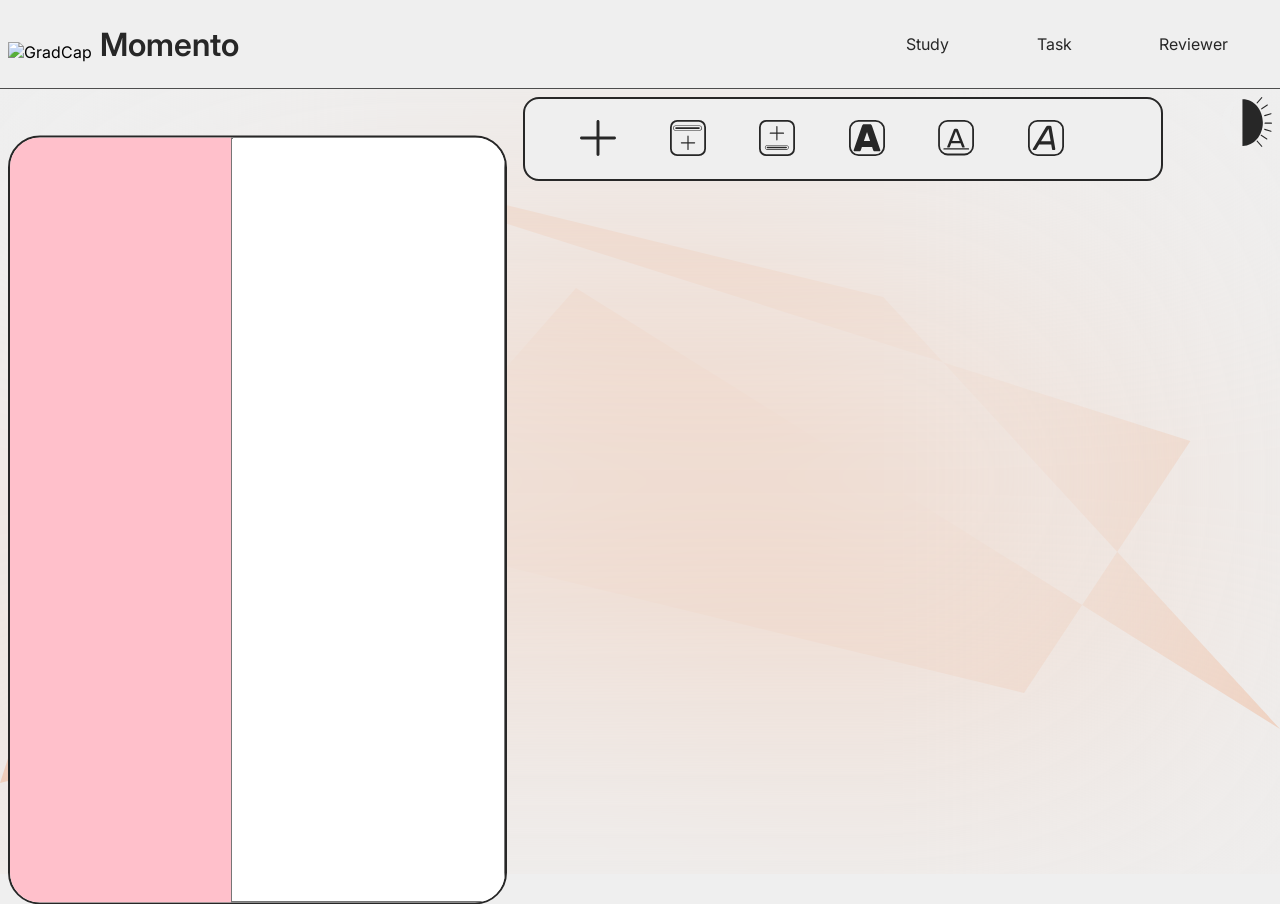
==== reviewer.html @ b0a48c56 ".png -> .svg" ====
<!doctype html>
<html lang="en">
  <head>
    <meta charset="UTF-8" />
    <meta name="viewport" content="width=device-width, initial-scale=1.0" />
    <link rel="stylesheet" href="./assets/styles/navbar.css" />
    <link rel="stylesheet" href="./assets/styles/global.css" />
    <link
      rel="shortcut icon"
      href="./assets/images/logo.ico"
      type="image/x-icon"
    />
    <link rel="stylesheet" href="./assets/styles/reviewer.css" />
    <link
      rel="stylesheet"
      href="https://fonts.googleapis.com/css2?family=Material+Symbols+Outlined:opsz,wght,FILL,GRAD@20..48,100..700,0..1,-50..200&icon_names=delete"
    />
    <title>Momento</title>
  </head>
  <body>
    <nav class="navbar">
      <div class="navtitle">
        <img src="./assets/images/logo.png" alt="GradCap" />
        <a href="index.html">Momento</a>
      </div>

      <div class="navselect">
        <a href="./study.html">Study</a>
        <a href="./task.html">Task</a>
        <a href="./reviewer.html">Reviewer</a>
      </div>
    </nav>
    <main class="reviewerPage">
      <div id="modeToggle">
        <img src="./assets/images/LightDarkToggle.svg" alt="" />
      </div>
      <!-- Add Render Title Here -->
      <div class="noteRender">
        <nav id="noteSelect"></nav>
        <textarea id="noteBox" readonly></textarea>
      </div>
      <div class="textEditor">
        <div class="editorSettings">
          <button id="addSection">
            <img
              src="./assets/images/icons/add.svg"
              alt="+"
              class="editButton"
            />
          </button>
          <button id="addTitle">
            <img
              src="./assets/images/icons/addTitle.svg"
              alt=""
              class="editButton"
            />
            <button id="addHeader">
            <img
              src="./assets/images/icons/addHeader.svg"
              alt="+"
              class="editButton"
            />
          </button>
          <button id="boldText">
            <img
              src="./assets/images/icons/boldText.svg"
              alt=""
              class="editButton"
            />
          </button>
          <button id="underlineText">
            <img
              src="./assets/images/icons/underlineText.svg"
              alt=""
              class="editButton"
            />
          </button>
          <button id="italicText">
            <img
              src="./assets/images/icons/italicText.svg"
              alt=""
              class="editButton"
            />
          </button>

        <div id="documentWriter"></div>
      </div>
    </main>
  </body>

  <script src="./scripts/textEditor.js"></script>
  <script src="./scripts/noteRender.js"></script>
  <script src="./scripts/darkmode.js"></script>
</html>
---- assets/styles/navbar.css ----
��@ i m p o r t   u r l ( " h t t p s : / / f o n t s . g o o g l e a p i s . c o m / c s s 2 ? f a m i l y = I n t e r : i t a l , o p s z , w g h t @ 0 , 1 4 . . 3 2 , 1 0 0 . . 9 0 0 ; 1 , 1 4 . . 3 2 , 1 0 0 . . 9 0 0 & d i s p l a y = s w a p " ) ;  
  
 : r o o t   {  
     - - s p a c i n g :   8 p x ;  
     - - t h e m e :   p i n k ;  
     - - c l r :   w h i t e ;  
     - - f o n t c l r :   # 0 0 0 ;  
     - - t r a n s :   a l l   0 . 2 s   e a s e - i n - o u t ;  
     - - s t u d y c l r :   b l a c k ;  
     - - s t u d y f o n t c l r :   w h i t e ;  
     - - u r g e n t :   r e d ;  
 }  
  
 b o d y   {  
     p a d d i n g :   0 ;  
     m a r g i n :   0 ;  
     o v e r f l o w :   h i d d e n ;  
     u s e r - s e l e c t :   n o n e ;  
  
     w i d t h :   1 0 0 % ;  
     h e i g h t :   1 0 0 % ;  
  
     f o n t - f a m i l y :   I n t e r ;  
 }  
  
 * : f o c u s   {  
     o u t l i n e :   n o n e ;  
 }  
  
 b u t t o n : h o v e r   {  
     c u r s o r :   p o i n t e r ;  
 }  
  
 . n a v b a r   {  
     b a c k g r o u n d - c o l o r :   v a r ( - - c l r ) ;  
  
     d i s p l a y :   f l e x ;  
     j u s t i f y - c o n t e n t :   s p a c e - b e t w e e n ;  
     a l i g n - i t e m s :   c e n t e r ;  
     a l i g n - c o n t e n t :   c e n t e r ;  
  
     o u t l i n e :   1 p x   s o l i d   # 4 d 4 d 4 d ;  
     h e i g h t :   8 8 p x ;  
 }  
  
 . n a v t i t l e   {  
     d i s p l a y :   f l e x ;  
     a l i g n - i t e m s :   c e n t e r ;  
  
     m a r g i n :   v a r ( - - s p a c i n g ) ;  
 }  
  
 . n a v t i t l e   a   {  
     c o l o r :   v a r ( - - f o n t c l r ) ;  
     t e x t - d e c o r a t i o n :   n o n e ;  
     f o n t - s i z e :   3 2 p x ;  
     f o n t - w e i g h t :   6 0 0 ;  
 }  
  
 . n a v t i t l e   i m g   {  
     m a r g i n :   1 6 p x   8 p x   0   0 ;  
 }  
  
 . n a v s e l e c t   {  
     m a r g i n :   0   v a r ( - - s p a c i n g )   0   v a r ( - - s p a c i n g ) ;  
     w i d t h :   3 2 v w ;  
     d i s p l a y :   f l e x ;  
     j u s t i f y - c o n t e n t :   s p a c e - a r o u n d ;  
     a l i g n - c o n t e n t :   c e n t e r ;  
 }  
  
 . n a v s e l e c t   a   {  
     c o l o r :   v a r ( - - f o n t c l r ) ;  
     t e x t - d e c o r a t i o n :   n o n e ;  
     f o n t - s i z e :   1 6 p x ;  
 }  
 
---- assets/styles/global.css ----
@import url("https://fonts.googleapis.com/css2?family=Inter:ital,opsz,wght@0,14..32,100..900;1,14..32,100..900&family=Jersey+10&display=swap");

:root {
  /* Formatting */
  --spacing: 8px;
  --trans: all 0.1s ease-in-out;

  /* Colors */
  --clr: #efefef;
  --fontclr: #272727;
  --theme: #f09b6d;
  --urgent: red;

  /* Fonts */
  --fontmid: 20px;
  --fontlrg: 40px;
  --fontdisplay: 40px;
  --fontsize: 16px;
  --fontsmall: 14px;
}

*:focus {
  outline: none;
}

button:hover {
  cursor: pointer;
}

* {
  transition: var(--trans);
}

body::after {
  background-color: var(--theme);
  position: fixed;
  z-index: -1;

  content: "";
  width: 100vw;
  height: 100vh;

  top: 2vh;
  left: 0;

  clip-path: polygon(
    80% 75%,
    93% 47%,
    20% 14%,
    69% 31%,
    100% 79%,
    45% 30%,
    14% 80%,
    0 85%,
    8% 50%
  );

  opacity: 0.5;

  filter: drop-shadow(0, 10px, 10px);
}

main {
  margin-top: 1px;
  backdrop-filter: blur(150px);
  -webkit-backdrop-filter: blur(150px);
  width: 100vw;
}

body {
  padding: 0;
  margin: 0;
  overflow: hidden;
  user-select: none;

  width: 100%;
  height: 100%;

  font-family: "Inter";
  background-color: var(--clr);
}

#modeToggle {
  width: max-content;
  height: max-content;
  position: absolute;

  top: var(--spacing);
  right: var(--spacing);
}

#modeToggle > img {
  width: 50px;
  height: 50px;
}
---- assets/styles/reviewer.css ----
��. m a t e r i a l - s y m b o l s - o u t l i n e d   {  
     f o n t - v a r i a t i o n - s e t t i n g s :  
         " F I L L "   1 ,  
         " w g h t "   4 0 0 ,  
         " G R A D "   0 ,  
         " o p s z "   2 0 ;  
 }  
  
 *   {  
     f o n t - f a m i l y :   " I n t e r " ;  
 }  
  
 . r e v i e w e r P a g e   {  
     d i s p l a y :   f l e x ;  
     f l e x - d i r e c t i o n :   r o w ;  
  
     g a p :   v a r ( - - s p a c i n g ) ;  
     w i d t h :   1 0 0 v w ;  
 }  
  
 . n o t e R e n d e r   {  
     d i s p l a y :   f l e x ;  
     h e i g h t :   8 5 v h ;  
  
     t r a n s f o r m :   t r a n s l a t e ( 0 ,   5 % ) ;  
  
     b o r d e r :   2 p x   s o l i d   v a r ( - - f o n t c l r ) ;  
     b o r d e r - r a d i u s :   3 2 p x ;  
  
     o v e r f l o w :   h i d d e n ;  
     m a r g i n :   v a r ( - - s p a c i n g ) ;  
 }  
  
 # n o t e S e l e c t   {  
     b a c k g r o u n d - c o l o r :   p i n k ;  
     d i s p l a y :   f l e x ;  
     f l e x - d i r e c t i o n :   c o l u m n ;  
     p a d d i n g :   v a r ( - - s p a c i n g ) ;  
     w i d t h :   1 6 v w ;  
 }  
  
 . n o t e S e l e c t o r   {  
     d i s p l a y :   f l e x ;  
     a l i g n - i t e m s :   c e n t e r ;  
     j u s t i f y - c o n t e n t :   s p a c e - b e t w e e n ;  
 }  
  
 . n o t e O p t i o n   {  
     f l e x :   0   0   8 5 % ;  
     t e x t - a l i g n :   l e f t ;  
 }  
  
 . n o t e S e l e c t o r   b u t t o n   {  
     b a c k g r o u n d :   t r a n s p a r e n t ;  
     b o r d e r :   n o n e ;  
     m a r g i n :   0 ;  
     p a d d i n g :   0 ;  
     f o n t - s i z e :   v a r ( - - f o n t s i z e ) ;  
     t r a n s i t i o n :   v a r ( - - t r a n s ) ;  
 }  
  
 . n o t e S e l e c t o r   b u t t o n : h o v e r   {  
     f o n t - s i z e :   v a r ( - - f o n t m i d ) ;  
 }  
  
 . n o t e S e l e c t o r : h o v e r   . n o t e D e l e t e   {  
     d i s p l a y :   f l e x ;  
     j u s t i f y - c o n t e n t :   c e n t e r ;  
     a l i g n - i t e m s :   c e n t e r ;  
 }  
  
 . n o t e D e l e t e   {  
     d i s p l a y :   n o n e ;  
     c o l o r :   v a r ( - - u r g e n t ) ;  
 }  
  
 # n o t e B o x   {  
     r e s i z e :   n o n e ;  
     w i d t h :   2 0 v w ;  
     p a d d i n g :   v a r ( - - s p a c i n g ) ;  
     p a d d i n g - b o t t o m :   2 0 v h ;  
 }  
  
 . t e x t E d i t o r   {  
     f l e x :   0   0   5 0 % ;  
 }  
  
 . d o c u m e n t W r i t e r   {  
     h e i g h t :   1 0 0 v h ;  
     d i s p l a y :   f l e x ;  
     f l e x - w r a p :   w r a p ;  
 }  
  
 . e d i t o r S e t t i n g s   {  
     b a c k g r o u n d :   v a r ( - - c l r ) ;  
     p a d d i n g :   v a r ( - - s p a c i n g ) ;  
     m a r g i n - t o p :   v a r ( - - s p a c i n g ) ;  
  
     d i s p l a y :   f l e x ;  
     f l e x - d i r e c t i o n :   r o w ;  
     j u s t i f y - c o n t e n t :   s p a c e - e v e n l y ;  
  
     b o r d e r :   2 p x   s o l i d   v a r ( - - f o n t c l r ) ;  
     b o r d e r - r a d i u s :   1 6 p x ;  
 }  
  
 . e d i t o r S e t t i n g s   b u t t o n   {  
     o u t l i n e :   n o n e ;  
     b o r d e r :   n o n e ;  
  
     a l i g n - c o n t e n t :   c e n t e r ;  
     j u s t i f y - c o n t e n t :   c e n t e r ;  
  
     w i d t h :   4 8 p x ;  
     h e i g h t :   6 4 p x ;  
  
     b a c k g r o u n d :   t r a n s p a r e n t ;  
  
 }  
  
 . e d i t B u t t o n   {  
     w i d t h :   1 0 0 % ;  
 } 
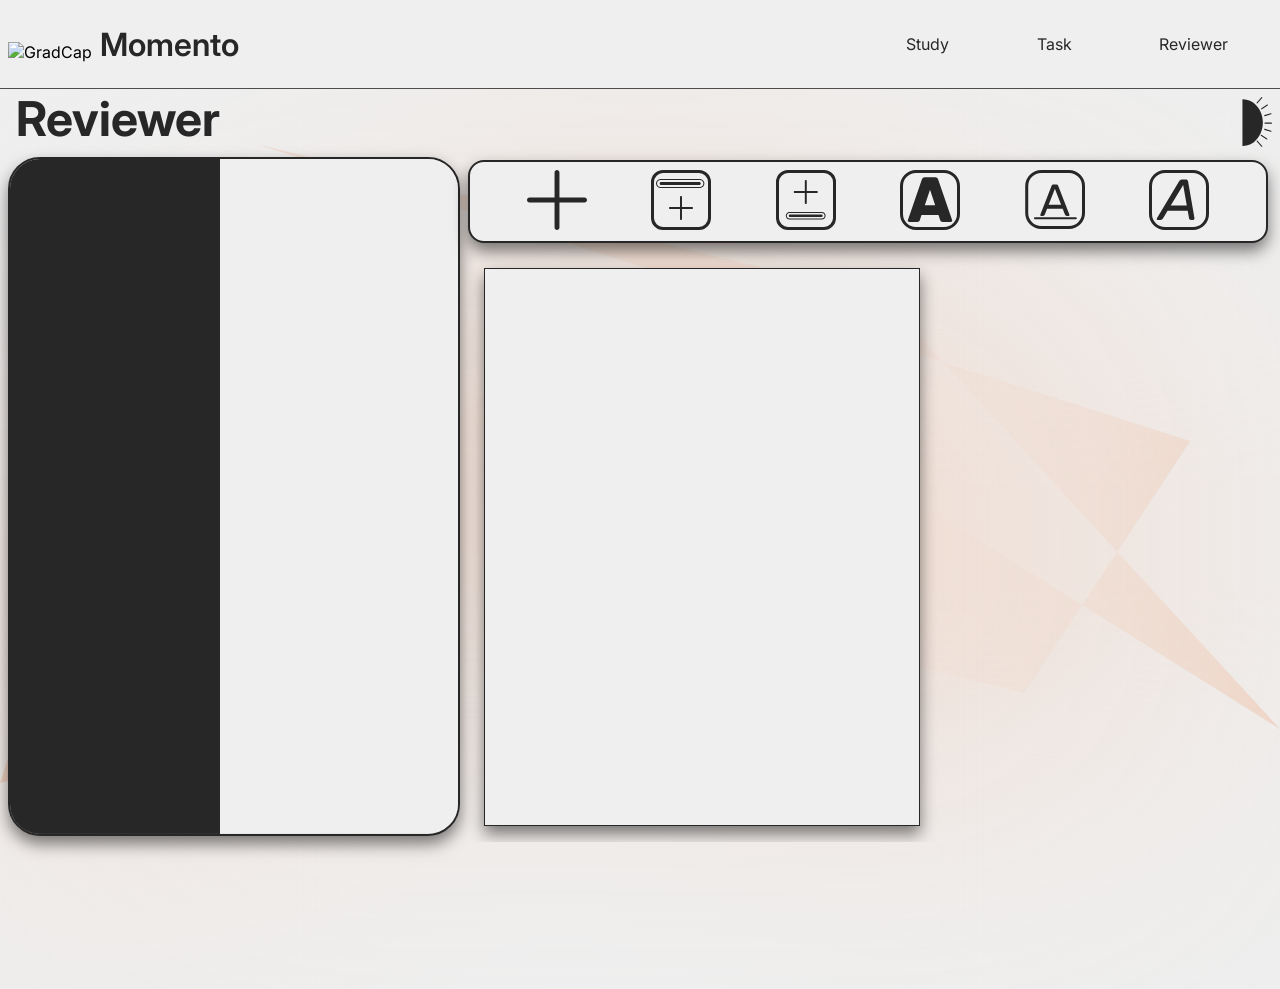
==== commit c7e84a91: "makeElement function" ====
--- a/reviewer.html
+++ b/reviewer.html
@@ -34,57 +34,56 @@
       <div id="modeToggle">
         <img src="./assets/images/LightDarkToggle.svg" alt="" />
       </div>
-      <!-- Add Render Title Here -->
+      <h1 class="headerRef">Reviewer</h1>
       <div class="noteRender">
         <nav id="noteSelect"></nav>
         <textarea id="noteBox" readonly></textarea>
       </div>
       <div class="textEditor">
-        <div class="editorSettings">
-          <button id="addSection">
+        <div class="editorSettings" id="editorSettings">
+          <button id="addSection" title="Add Section">
             <img
               src="./assets/images/icons/add.svg"
               alt="+"
               class="editButton"
             />
           </button>
-          <button id="addTitle">
+          <button id="addTitle" title="Add Section Title">
             <img
               src="./assets/images/icons/addTitle.svg"
               alt=""
               class="editButton"
             />
-            <button id="addHeader">
+            <button id="addHeader" title="Add Page Footer">
             <img
               src="./assets/images/icons/addHeader.svg"
               alt="+"
               class="editButton"
             />
           </button>
-          <button id="boldText">
+          <button id="boldText" title="Bold Text">
             <img
               src="./assets/images/icons/boldText.svg"
               alt=""
               class="editButton"
             />
           </button>
-          <button id="underlineText">
+          <button id="underlineText" title="Underline Text">
             <img
               src="./assets/images/icons/underlineText.svg"
               alt=""
               class="editButton"
             />
           </button>
-          <button id="italicText">
+          <button id="italicText" title="Italicize Text">
             <img
               src="./assets/images/icons/italicText.svg"
               alt=""
               class="editButton"
             />
           </button>
-
-        <div id="documentWriter"></div>
       </div>
+      <div id="documentWriter"></div>
     </main>
   </body>
 
--- a/assets/styles/reviewer.css
+++ b/assets/styles/reviewer.css
@@ -1,245 +1,176 @@
-��. m a t e r i a l - s y m b o l s - o u t l i n e d   { - 
-     f o n t - v a r i a t i o n - s e t t i n g s : - 
-         " F I L L "   1 , - 
-         " w g h t "   4 0 0 , - 
-         " G R A D "   0 , - 
-         " o p s z "   2 0 ; - 
- } - 
- - 
- *   { - 
-     f o n t - f a m i l y :   " I n t e r " ; - 
- } - 
- - 
- . r e v i e w e r P a g e   { - 
-     d i s p l a y :   f l e x ; - 
-     f l e x - d i r e c t i o n :   r o w ; - 
- - 
-     g a p :   v a r ( - - s p a c i n g ) ; - 
-     w i d t h :   1 0 0 v w ; - 
- } - 
- - 
- . n o t e R e n d e r   { - 
-     d i s p l a y :   f l e x ; - 
-     h e i g h t :   8 5 v h ; - 
- - 
-     t r a n s f o r m :   t r a n s l a t e ( 0 ,   5 % ) ; - 
- - 
-     b o r d e r :   2 p x   s o l i d   v a r ( - - f o n t c l r ) ; - 
-     b o r d e r - r a d i u s :   3 2 p x ; - 
- - 
-     o v e r f l o w :   h i d d e n ; - 
-     m a r g i n :   v a r ( - - s p a c i n g ) ; - 
- } - 
- - 
- # n o t e S e l e c t   { - 
-     b a c k g r o u n d - c o l o r :   p i n k ; - 
-     d i s p l a y :   f l e x ; - 
-     f l e x - d i r e c t i o n :   c o l u m n ; - 
-     p a d d i n g :   v a r ( - - s p a c i n g ) ; - 
-     w i d t h :   1 6 v w ; - 
- } - 
- - 
- . n o t e S e l e c t o r   { - 
-     d i s p l a y :   f l e x ; - 
-     a l i g n - i t e m s :   c e n t e r ; - 
-     j u s t i f y - c o n t e n t :   s p a c e - b e t w e e n ; - 
- } - 
- - 
- . n o t e O p t i o n   { - 
-     f l e x :   0   0   8 5 % ; - 
-     t e x t - a l i g n :   l e f t ; - 
- } - 
- - 
- . n o t e S e l e c t o r   b u t t o n   { - 
-     b a c k g r o u n d :   t r a n s p a r e n t ; - 
-     b o r d e r :   n o n e ; - 
-     m a r g i n :   0 ; - 
-     p a d d i n g :   0 ; - 
-     f o n t - s i z e :   v a r ( - - f o n t s i z e ) ; - 
-     t r a n s i t i o n :   v a r ( - - t r a n s ) ; - 
- } - 
- - 
- . n o t e S e l e c t o r   b u t t o n : h o v e r   { - 
-     f o n t - s i z e :   v a r ( - - f o n t m i d ) ; - 
- } - 
- - 
- . n o t e S e l e c t o r : h o v e r   . n o t e D e l e t e   { - 
-     d i s p l a y :   f l e x ; - 
-     j u s t i f y - c o n t e n t :   c e n t e r ; - 
-     a l i g n - i t e m s :   c e n t e r ; - 
- } - 
- - 
- . n o t e D e l e t e   { - 
-     d i s p l a y :   n o n e ; - 
-     c o l o r :   v a r ( - - u r g e n t ) ; - 
- } - 
- - 
- # n o t e B o x   { - 
-     r e s i z e :   n o n e ; - 
-     w i d t h :   2 0 v w ; - 
-     p a d d i n g :   v a r ( - - s p a c i n g ) ; - 
-     p a d d i n g - b o t t o m :   2 0 v h ; - 
- } - 
- - 
- . t e x t E d i t o r   { - 
-     f l e x :   0   0   5 0 % ; - 
- } - 
- - 
- . d o c u m e n t W r i t e r   { - 
-     h e i g h t :   1 0 0 v h ; - 
-     d i s p l a y :   f l e x ; - 
-     f l e x - w r a p :   w r a p ; - 
- } - 
- - 
- . e d i t o r S e t t i n g s   { - 
-     b a c k g r o u n d :   v a r ( - - c l r ) ; - 
-     p a d d i n g :   v a r ( - - s p a c i n g ) ; - 
-     m a r g i n - t o p :   v a r ( - - s p a c i n g ) ; - 
- - 
-     d i s p l a y :   f l e x ; - 
-     f l e x - d i r e c t i o n :   r o w ; - 
-     j u s t i f y - c o n t e n t :   s p a c e - e v e n l y ; - 
- - 
-     b o r d e r :   2 p x   s o l i d   v a r ( - - f o n t c l r ) ; - 
-     b o r d e r - r a d i u s :   1 6 p x ; - 
- } - 
- - 
- . e d i t o r S e t t i n g s   b u t t o n   { - 
-     o u t l i n e :   n o n e ; - 
-     b o r d e r :   n o n e ; - 
- - 
-     a l i g n - c o n t e n t :   c e n t e r ; - 
-     j u s t i f y - c o n t e n t :   c e n t e r ; - 
- - 
-     w i d t h :   4 8 p x ; - 
-     h e i g h t :   6 4 p x ; - 
- - 
-     b a c k g r o u n d :   t r a n s p a r e n t ; - 
- - 
- } - 
- - 
- . e d i t B u t t o n   { - 
-     w i d t h :   1 0 0 % ; - 
- } +.material-symbols-outlined {
+  font-variation-settings:
+    "FILL" 1,
+    "wght" 400,
+    "GRAD" 0,
+    "opsz" 20;
+}
+
+* {
+  font-family: "Inter";
+}
+
+.reviewerPage {
+  display: flex;
+  flex-direction: row;
+
+  gap: var(--spacing);
+  width: 100vw;
+  height: 100vh;
+}
+
+.headerRef {
+  color: var(--fontclr);
+  font-size: 3rem;
+  position: absolute;
+  top: -2rem;
+  left: 1rem;
+}
+
+.noteRender {
+  display: flex;
+  height: 75vh;
+
+  transform: translate(8px, 10%);
+
+  border: 2px solid var(--fontclr);
+  border-radius: 32px;
+
+  overflow: hidden;
+
+  flex: 0 0 35%;
+
+  filter: drop-shadow(0 8px 8px rgba(0, 0, 0, 0.5));
+}
+
+#noteSelect {
+  background-color: var(--fontclr);
+  color: var(--clr);
+  display: flex;
+  flex-direction: column;
+  padding: 16px;
+  width: 16vw;
+}
+
+.noteSelector {
+  display: flex;
+  align-items: center;
+  justify-content: space-between;
+}
+
+.noteOption {
+  flex: 0 0 85%;
+  text-align: left;
+  color: var(--clr);
+}
+
+.noteSelector button {
+  background: transparent;
+  border: none;
+  margin: 0;
+  padding: 0;
+  font-size: var(--fontsize);
+  transition: var(--trans);
+}
+
+.noteSelector button:hover {
+  font-size: var(--fontmid);
+}
+
+.noteSelector:hover .noteDelete {
+  display: flex;
+  justify-content: center;
+  align-items: center;
+}
+
+.noteDelete {
+  display: none;
+  color: var(--urgent);
+}
+
+#noteBox {
+  background-color: var(--clr);
+  color: var(--fontclr);
+  resize: none;
+  width: 20vw;
+  padding: var(--spacing);
+  padding-bottom: 20vh;
+  margin: 0;
+  border: none;
+}
+
+.textEditor {
+  flex: 0 0 50%;
+  padding: var(--spacing);
+}
+
+.editorSettings {
+  background: var(--clr);
+  transform: translate(0, 7vh);
+
+  display: flex;
+  flex-direction: row;
+  justify-content: space-evenly;
+
+  border: 2px solid var(--fontclr);
+  border-radius: 16px;
+  filter: drop-shadow(0 8px 8px rgba(0, 0, 0, 0.5));
+}
+
+.editorSettings button {
+  flex: 10% 10% 10%;
+  outline: none;
+  border: none;
+
+  padding: var(--spacing);
+
+  align-items: center;
+  justify-content: center;
+
+  background: transparent;
+}
+
+.editButton {
+  pointer-events: none;
+  width: 100%;
+}
+
+.editorSettings button:hover .editButton{
+  width: 125%;
+}
+
+/* Pages */
+
+#documentWriter {
+  display: flex;
+
+  margin-top: 8vh;
+  padding: 16px;
+  gap: var(--spacing);
+
+  height: max-content;
+  width: 60vw;
+
+  overflow-x: auto;
+  scrollbar-width: 8px;
+  -ms-overflow-style: 8px;
+}
+
+#documentWriter::-webkit-scrollbar {
+  width: 8px;
+}
+
+.documentPage {
+  background-color: var(--clr);
+  color: var(--fontclr);
+  border: 1px solid var(--fontclr);
+  height: 60vh;
+  max-width: 100%;
+  aspect-ratio: 216 / 279;
+  filter: drop-shadow(0 8px 8px rgba(0, 0, 0, 0.5));
+  padding: 8px;
+
+  display: flex;
+  overflow: hidden;
+  flex-wrap: wrap;
+}
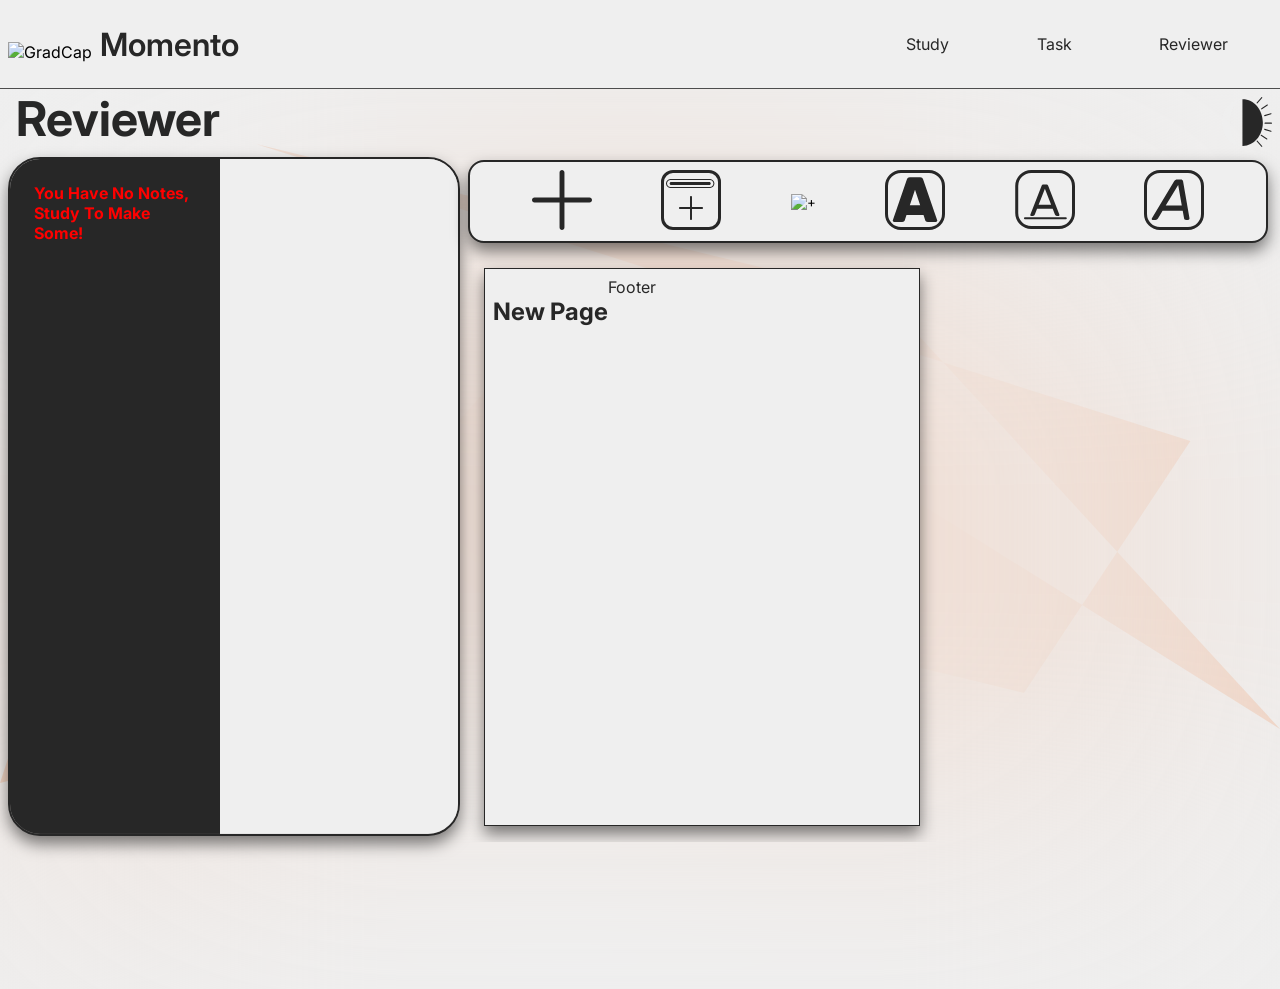
==== commit 9855fce1: "file rearrange" ====
--- a/reviewer.html
+++ b/reviewer.html
@@ -54,9 +54,10 @@
               alt=""
               class="editButton"
             />
-            <button id="addHeader" title="Add Page Footer">
+          </button>
+            <button id="addPage" title="Add Page Footer">
             <img
-              src="./assets/images/icons/addHeader.svg"
+              src="./assets/images/icons/addPage.svg"
               alt="+"
               class="editButton"
             />
@@ -87,7 +88,7 @@
     </main>
   </body>
 
-  <script src="./scripts/textEditor.js"></script>
-  <script src="./scripts/noteRender.js"></script>
-  <script src="./scripts/darkmode.js"></script>
+  <script src="./scripts/src/textEditor.js"></script>
+  <script src="./scripts/src/notes/noteRender.js"></script>
+  <script src="./scripts/design/darkmode.js"></script>
 </html>
